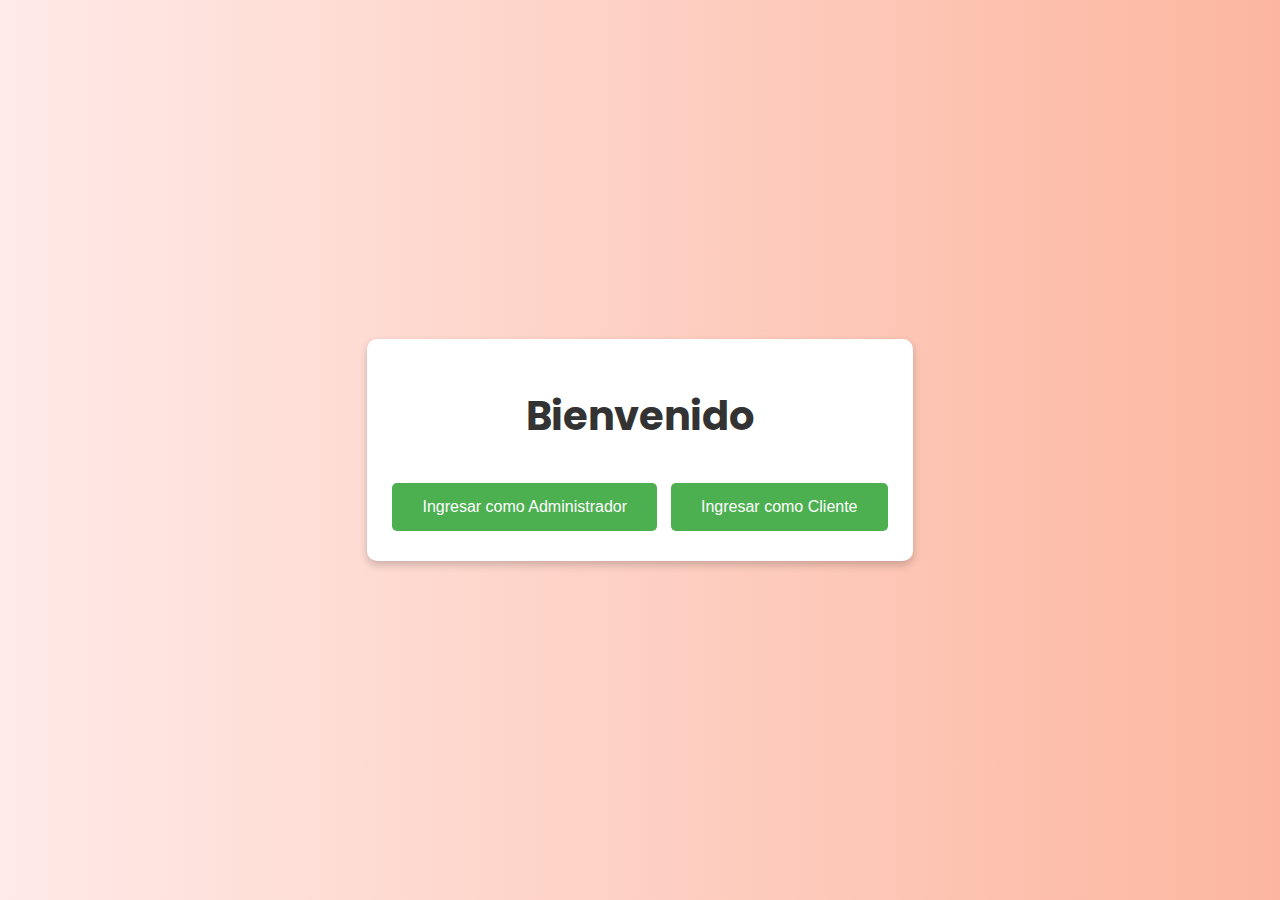
==== index.html @ 0a7a93b6 "Add files via upload" ====
<!DOCTYPE html>
<html lang="es">
<head>
    <meta charset="UTF-8">
    <meta name="viewport" content="width=device-width, initial-scale=1.0">
    <title>Bienvenido</title>
    <link href="https://fonts.googleapis.com/css2?family=Poppins:wght@300;400;600&display=swap" rel="stylesheet">
    <style>
        body {
            font-family: 'Poppins', sans-serif;
            display: flex;
            justify-content: center;
            align-items: center;
            height: 100vh;
            margin: 0;
            background: linear-gradient(to right, #ffd7d285 0%, #fcb69f 100%);
        }
        h1 {
            font-size: 2.5rem;
            color: #333;
        }
        button, input[type="submit"] {
            background-color: #4CAF50;
            border: none;
            color: white;
            padding: 15px 30px;
            text-align: center;
            text-decoration: none;
            display: inline-block;
            font-size: 16px;
            margin: 10px 5px;
            cursor: pointer;
            border-radius: 5px;
            transition: background-color 0.3s ease;
        }
        button:hover, input[type="submit"]:hover {
            background-color: #45a049;
        }
        .container {
            text-align: center;
            box-shadow: 0 4px 8px rgba(0,0,0,0.2);
            padding: 20px;
            border-radius: 10px;
            background-color: white;
        }
        .hidden {
            display: none;
        }
    </style>
</head>
<body>
    <div class="container">
        <h1>Bienvenido</h1>
        <button onclick="showLoginForm()">Ingresar como Administrador</button>
        <button onclick="window.location.href='opcioncliente.html'">Ingresar como Cliente</button>

        <div id="login-form" class="hidden">
            <h2>Iniciar Sesión como Administrador</h2>
            <label for="username">Nombre de Usuario:</label>
            <input type="text" id="username" required>
            <label for="password">Contraseña:</label>
            <input type="password" id="password" required>
            <input type="submit" value="Iniciar Sesión" onclick="validateLogin(event)">
        </div>

        <div id="unlock-form" class="hidden">
            <h2>Desbloquear Acceso</h2>
            <label for="secretNumber">Número Secreto:</label>
            <input type="text" id="secretNumber" required>
            <input type="submit" value="Desbloquear" onclick="unlockAccess(event)">
        </div>
    </div>

    <script>
        const adminUser = 'kevin'; // Cambia esto por el nombre de usuario deseado
        const adminPassword = 'kvn666'; // Cambia esto por la contraseña deseada
        const secretNumber = '123456'; // Cambia esto por el número secreto deseado

        let loginAttempts = 0;
        const maxAttempts = 3;

        function showLoginForm() {
            document.getElementById('login-form').classList.remove('hidden');
        }

        function validateLogin(event) {
            event.preventDefault(); // Evita que el formulario se envíe de manera predeterminada
            const username = document.getElementById('username').value;
            const password = document.getElementById('password').value;

            if (username === adminUser && password === adminPassword) {
                window.location.href = 'admin.html';
            } else {
                loginAttempts++;
                alert('Nombre de usuario o contraseña incorrectos');
                if (loginAttempts >= maxAttempts) {
                    alert('Has alcanzado el número máximo de intentos. Ingresa el número secreto para desbloquear.');
                    document.getElementById('login-form').classList.add('hidden');
                    document.getElementById('unlock-form').classList.remove('hidden');
                }
            }
        }

        function unlockAccess(event) {
            event.preventDefault(); // Evita que el formulario se envíe de manera predeterminada
            const enteredSecretNumber = document.getElementById('secretNumber').value;
            if (enteredSecretNumber === secretNumber) {
                loginAttempts = 0;
                document.getElementById('unlock-form').classList.add('hidden');
                document.getElementById('login-form').classList.remove('hidden');
                alert('Acceso desbloqueado. Puedes intentar iniciar sesión nuevamente.');
            } else {
                alert('Número secreto incorrecto.');
            }
        }
    </script>
</body>
</html>
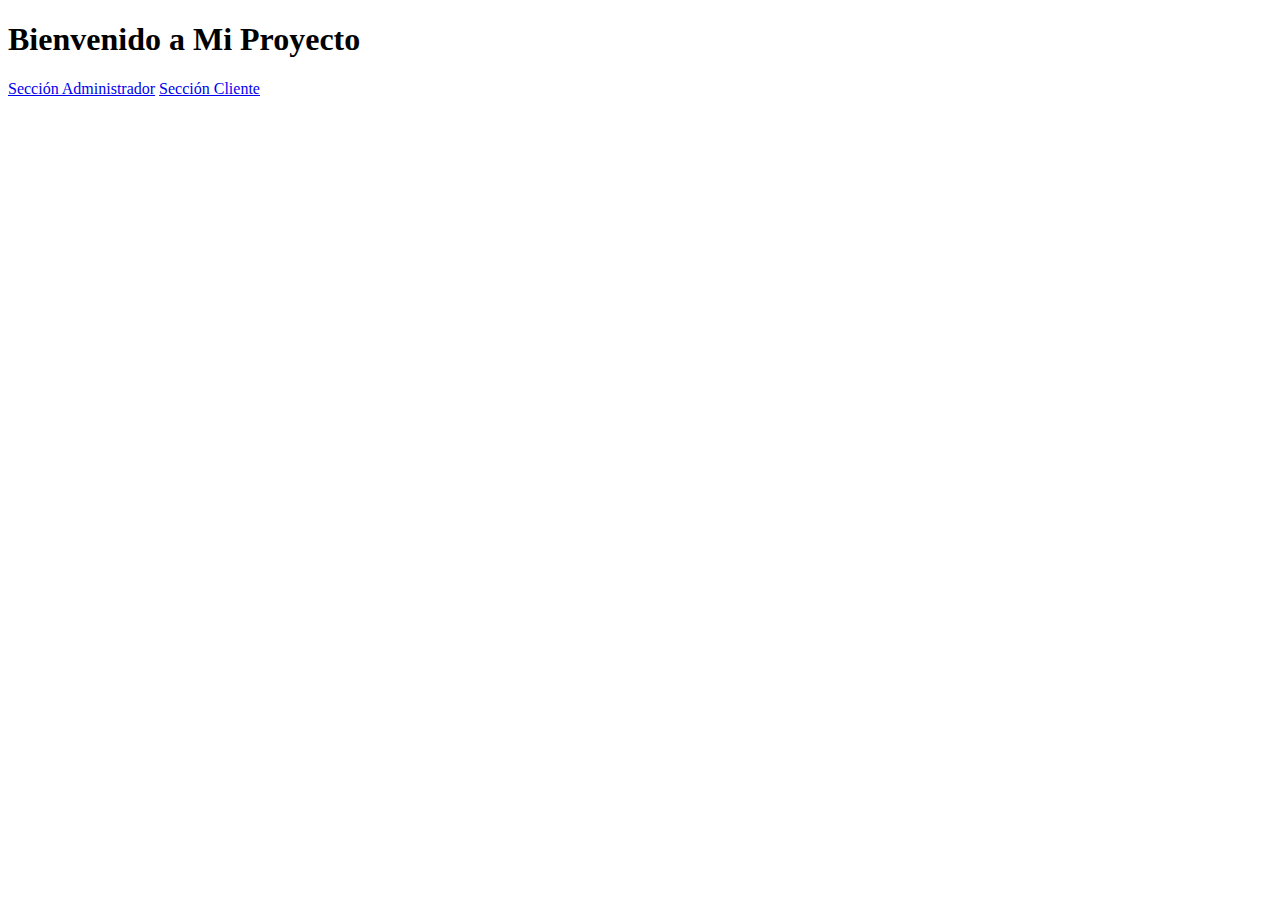
==== commit 28220e5c: "Add files via upload" ====
--- a/index.html
+++ b/index.html
@@ -3,116 +3,16 @@
 <head>
     <meta charset="UTF-8">
     <meta name="viewport" content="width=device-width, initial-scale=1.0">
-    <title>Bienvenido</title>
-    <link href="https://fonts.googleapis.com/css2?family=Poppins:wght@300;400;600&display=swap" rel="stylesheet">
-    <style>
-        body {
-            font-family: 'Poppins', sans-serif;
-            display: flex;
-            justify-content: center;
-            align-items: center;
-            height: 100vh;
-            margin: 0;
-            background: linear-gradient(to right, #ffd7d285 0%, #fcb69f 100%);
-        }
-        h1 {
-            font-size: 2.5rem;
-            color: #333;
-        }
-        button, input[type="submit"] {
-            background-color: #4CAF50;
-            border: none;
-            color: white;
-            padding: 15px 30px;
-            text-align: center;
-            text-decoration: none;
-            display: inline-block;
-            font-size: 16px;
-            margin: 10px 5px;
-            cursor: pointer;
-            border-radius: 5px;
-            transition: background-color 0.3s ease;
-        }
-        button:hover, input[type="submit"]:hover {
-            background-color: #45a049;
-        }
-        .container {
-            text-align: center;
-            box-shadow: 0 4px 8px rgba(0,0,0,0.2);
-            padding: 20px;
-            border-radius: 10px;
-            background-color: white;
-        }
-        .hidden {
-            display: none;
-        }
-    </style>
+    <title>Página Principal</title>
+    <link rel="stylesheet" href="estilo.css">
 </head>
 <body>
     <div class="container">
-        <h1>Bienvenido</h1>
-        <button onclick="showLoginForm()">Ingresar como Administrador</button>
-        <button onclick="window.location.href='opcioncliente.html'">Ingresar como Cliente</button>
-
-        <div id="login-form" class="hidden">
-            <h2>Iniciar Sesión como Administrador</h2>
-            <label for="username">Nombre de Usuario:</label>
-            <input type="text" id="username" required>
-            <label for="password">Contraseña:</label>
-            <input type="password" id="password" required>
-            <input type="submit" value="Iniciar Sesión" onclick="validateLogin(event)">
-        </div>
-
-        <div id="unlock-form" class="hidden">
-            <h2>Desbloquear Acceso</h2>
-            <label for="secretNumber">Número Secreto:</label>
-            <input type="text" id="secretNumber" required>
-            <input type="submit" value="Desbloquear" onclick="unlockAccess(event)">
-        </div>
+        <h1>Bienvenido a Mi Proyecto</h1>
+        <nav>
+            <a href="admin/index.html">Sección Administrador</a>
+            <a href="cliente/index.html">Sección Cliente</a>
+        </nav>
     </div>
-
-    <script>
-        const adminUser = 'kevin'; // Cambia esto por el nombre de usuario deseado
-        const adminPassword = 'kvn666'; // Cambia esto por la contraseña deseada
-        const secretNumber = '123456'; // Cambia esto por el número secreto deseado
-
-        let loginAttempts = 0;
-        const maxAttempts = 3;
-
-        function showLoginForm() {
-            document.getElementById('login-form').classList.remove('hidden');
-        }
-
-        function validateLogin(event) {
-            event.preventDefault(); // Evita que el formulario se envíe de manera predeterminada
-            const username = document.getElementById('username').value;
-            const password = document.getElementById('password').value;
-
-            if (username === adminUser && password === adminPassword) {
-                window.location.href = 'admin.html';
-            } else {
-                loginAttempts++;
-                alert('Nombre de usuario o contraseña incorrectos');
-                if (loginAttempts >= maxAttempts) {
-                    alert('Has alcanzado el número máximo de intentos. Ingresa el número secreto para desbloquear.');
-                    document.getElementById('login-form').classList.add('hidden');
-                    document.getElementById('unlock-form').classList.remove('hidden');
-                }
-            }
-        }
-
-        function unlockAccess(event) {
-            event.preventDefault(); // Evita que el formulario se envíe de manera predeterminada
-            const enteredSecretNumber = document.getElementById('secretNumber').value;
-            if (enteredSecretNumber === secretNumber) {
-                loginAttempts = 0;
-                document.getElementById('unlock-form').classList.add('hidden');
-                document.getElementById('login-form').classList.remove('hidden');
-                alert('Acceso desbloqueado. Puedes intentar iniciar sesión nuevamente.');
-            } else {
-                alert('Número secreto incorrecto.');
-            }
-        }
-    </script>
 </body>
 </html>
